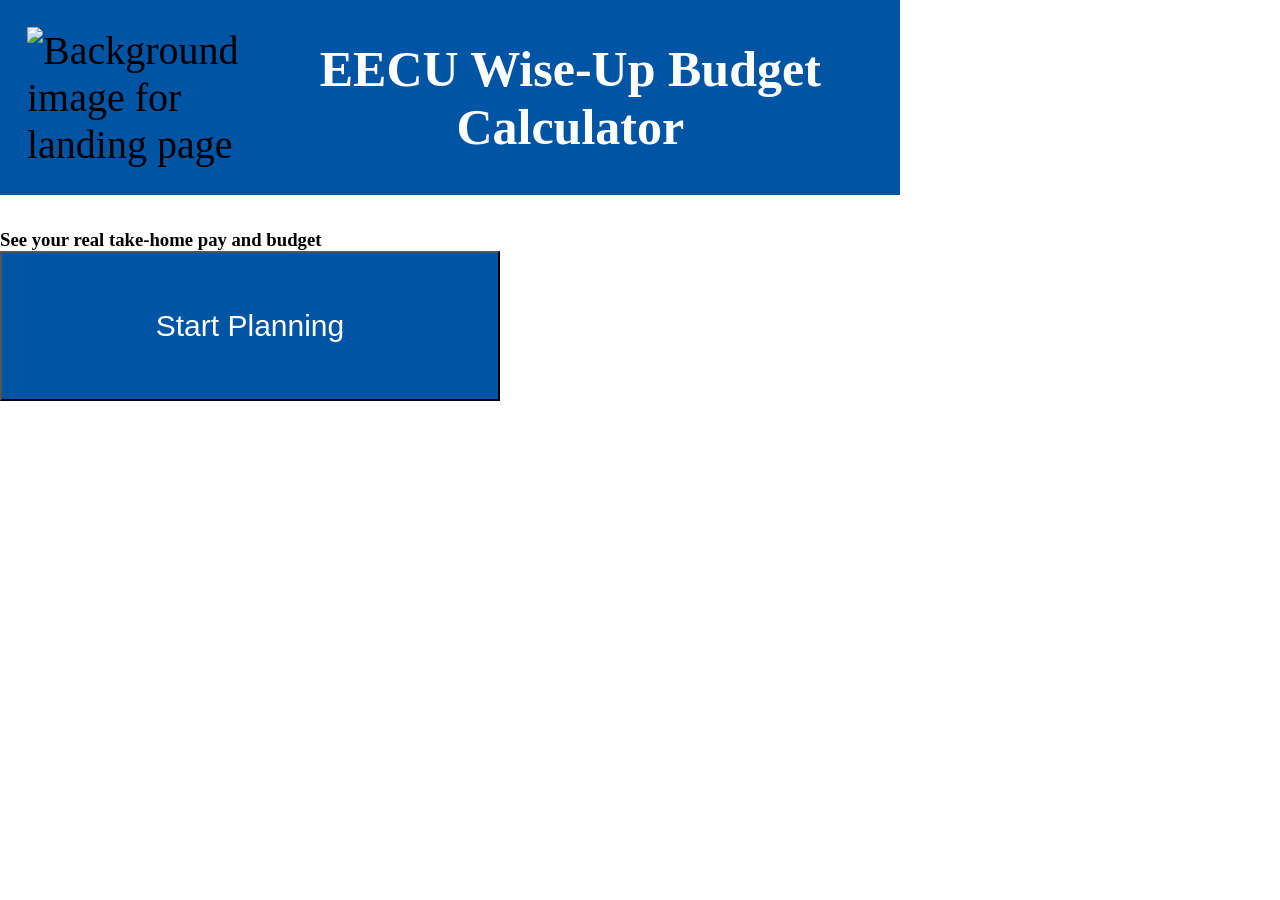
==== index.html @ e11a2a1f "Merge pull request #2 from Lorteddy12/main Teddy" ====
<!DOCTYPE html>
<html lang="en">

<head>
    <meta charset="UTF-8">
    <meta name="viewport" content="width=device-width, initial-scale=1.0">
    <title>EECU Budget Calculator</title>
    <link rel="stylesheet" href="style.css">
</head>
<header>
    <div class="header-container">
        <img src="eecu-logo 1.png" alt="Background image for landing page" class="eecu-logo">
        <h1>EECU Wise-Up Budget Calculator</h1>
    </div>
</header>
<body>
    <h2>Adulting is expensive</h2>
    <h3>See your real take‑home pay and budget</h3>
    <button>Start Planning</button>
</body>
<script src="chart.js"></script>

</html>
---- style.css ----
*{
    margin: 0;
    padding: 0;   
    box-sizing: border-box;
    
}

h1 {
    text-align: center;
    color: white;
}

header {
    background-color: #0054A4;
    margin: 0px;
}

.header-container {
    display: flex;
    align-items: center; /* Aligns the items vertically in the middle */
    gap: 20px; /* Adds space between the image and the H1 */
    flex-direction: row; /* Ensures the image and H1 are in a row */
    justify-content: space-evenly;
    padding: 3vh; /* Adds padding around the content */
    font-size: 40px;
}

.header-container img {
    width: 30vh; /* Adjust size as needed */
    height: auto;
}

button {
    width: 500px; ;
    height: 150px; ;
    display: flex;
    justify-content: center;
    align-items: center;
    font-size: 30px;
    background-color: #0054A4;
    color: white;
}


h1 {
    font-size: 50px;
    color: white;
}

h2
{
    font-size: 30px;
    color: white;
}
/* find a way to make the picture fit correctly within the frame*/
body{
    background-image: url(Happy\ family.png);
    height: 100vh;
    width: 100vh;
}
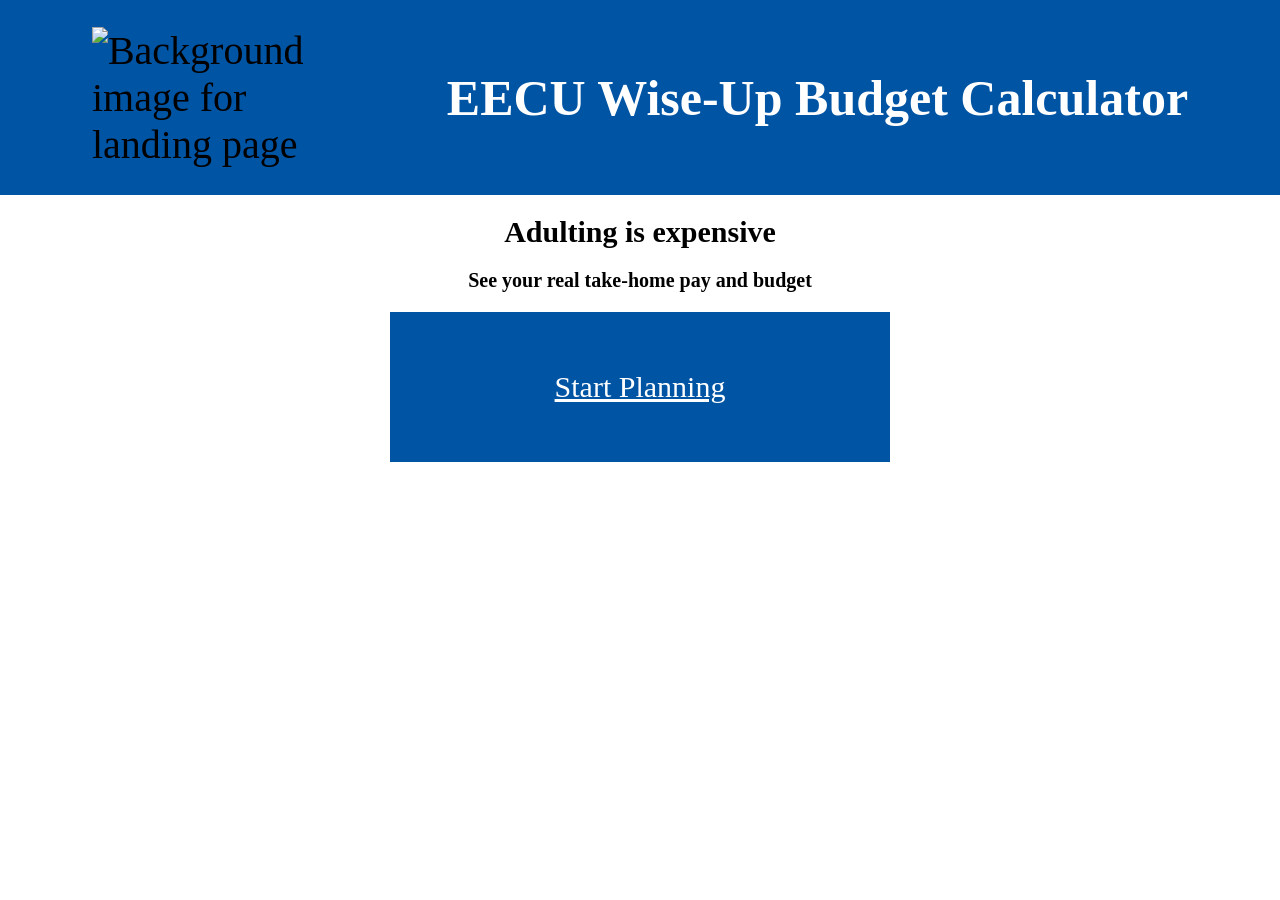
==== commit 169e140e: "start of calc and more javascript" ====
--- a/index.html
+++ b/index.html
@@ -13,10 +13,12 @@
         <h1>EECU Wise-Up Budget Calculator</h1>
     </div>
 </header>
-<body>
+<body class="main-body">
     <h2>Adulting is expensive</h2>
     <h3>See your real take‑home pay and budget</h3>
-    <button>Start Planning</button>
+    <div id="button">
+    <a href="calc.html" class="btn">Start Planning</a>
+    </div>
 </body>
 <script src="chart.js"></script>
 
--- a/style.css
+++ b/style.css
@@ -30,7 +30,7 @@
     height: auto;
 }
 
-button {
+.btn {
     width: 500px; ;
     height: 150px; ;
     display: flex;
@@ -39,8 +39,13 @@
     font-size: 30px;
     background-color: #0054A4;
     color: white;
+    margin-top: 20px;
 }
 
+#button {
+    display: flex;
+    justify-content: center;
+}
 
 h1 {
     font-size: 50px;
@@ -50,11 +55,33 @@
 h2
 {
     font-size: 30px;
+    color: rgb(0, 0, 0);
+    display: flex;
+    justify-content: center;
+    margin-top: 20px;
+}
+
+h3 {
+    font-size: 20px;
+    color: rgb(0, 0, 0);
+    display: flex;
+    justify-content: center;
+    margin-top: 20px;
+}
+/* find a way to make the picture fit correctly within the frame*/
+.main-body {
+    background-image: url(Happy\ family.png);
+    background-size: cover;
+}
+
+#career-select {
+    display: flex;
+    justify-content: center;
+    margin-top: 20px;
+    background-color: #0054a4;
     color: white;
 }
-/* find a way to make the picture fit correctly within the frame*/
-body{
-    background-image: url(Happy\ family.png);
-    height: 100vh;
-    width: 100vh;
-}
+
+#career-select:hover {
+    background-color: #003d7a;
+}
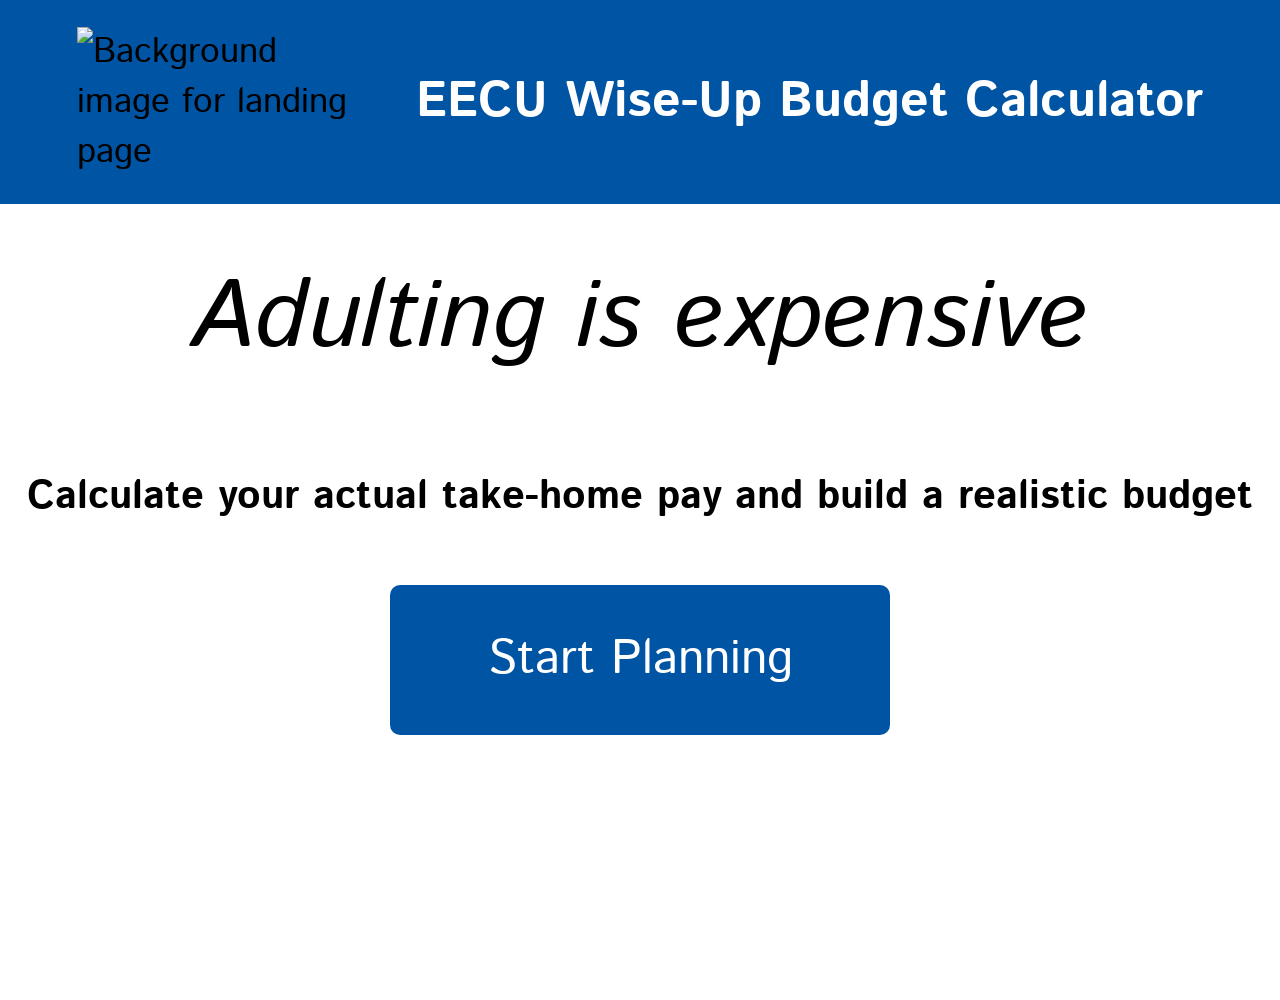
==== commit 109c7d65: "slight update fixed index and changed some stuff in other html files" ====
--- a/index.html
+++ b/index.html
@@ -1,25 +1,27 @@
 <!DOCTYPE html>
 <html lang="en">
-
 <head>
     <meta charset="UTF-8">
     <meta name="viewport" content="width=device-width, initial-scale=1.0">
+    <link href='https://fonts.googleapis.com/css?family=Istok+Web' rel='stylesheet'>
     <title>EECU Budget Calculator</title>
     <link rel="stylesheet" href="style.css">
 </head>
-<header>
-    <div class="header-container">
-        <img src="eecu-logo 1.png" alt="Background image for landing page" class="eecu-logo">
-        <h1>EECU Wise-Up Budget Calculator</h1>
-    </div>
-</header>
-<body class="main-body">
+<body id="Index-body">
+
+    <header>
+        <div class="header-container">
+            <img src="./imgs/eecu-logo 1.png" alt="Background image for landing page" class="eecu-logo">
+            <h1 class="top">EECU Wise-Up Budget Calculator</h1>
+        </div>
+    </header>
+<main class="main-body"></main>
     <h2>Adulting is expensive</h2>
-    <h3>See your real take‑home pay and budget</h3>
+    <h3>Calculate your actual take-home pay and build a realistic budget</h3>
     <div id="button">
     <a href="calc.html" class="btn">Start Planning</a>
     </div>
 </body>
-<script src="chart.js"></script>
+<script src="./JavaScript/functionality.js"></script>
 
 </html>
--- a/style.css
+++ b/style.css
@@ -1,11 +1,29 @@
-*{
+body {
     margin: 0;
     padding: 0;   
     box-sizing: border-box;
-    
-}
-
-h1 {
+    font-family: "Istok Web";
+    background-size: cover;
+    background-repeat: no-repeat;
+    height: 1000px;
+}
+#Index-body {
+     margin: 0;
+    padding: 0;   
+    box-sizing: border-box;
+    font-family: "Istok Web";
+    background-image: url(./imgs/Wecloming-Hero-image2.svg);
+    background-size: cover;
+    background-repeat: no-repeat;
+    height: 1000px;
+}
+
+#Index-body h2 {
+    font-size: 96px;
+    margin-top: 5vh;
+}
+
+.top {
     text-align: center;
     color: white;
 }
@@ -22,7 +40,8 @@
     flex-direction: row; /* Ensures the image and H1 are in a row */
     justify-content: space-evenly;
     padding: 3vh; /* Adds padding around the content */
-    font-size: 40px;
+    font-family: Istok Web;
+    font-size: 35px;
 }
 
 .header-container img {
@@ -36,15 +55,19 @@
     display: flex;
     justify-content: center;
     align-items: center;
-    font-size: 30px;
+    font-size: 48px;
+    text-decoration: none;
     background-color: #0054A4;
     color: white;
     margin-top: 20px;
-}
+    border-radius: 10px;
+}
+
 
 #button {
     display: flex;
     justify-content: center;
+ 
 }
 
 h1 {
@@ -54,15 +77,16 @@
 
 h2
 {
-    font-size: 30px;
+    font-size: 40px;
     color: rgb(0, 0, 0);
     display: flex;
     justify-content: center;
     margin-top: 20px;
+    font-style: italic;
 }
 
 h3 {
-    font-size: 20px;
+    font-size: 40px;
     color: rgb(0, 0, 0);
     display: flex;
     justify-content: center;
@@ -70,18 +94,216 @@
 }
 /* find a way to make the picture fit correctly within the frame*/
 .main-body {
-    background-image: url(Happy\ family.png);
-    background-size: cover;
+    font-size: 50px;
+    color: white;
+}
+.main-body h2 {
+    font-size: 40px;
+    color: rgb(0, 0, 0);
+    display: flex;
+    justify-content: center;
+    margin-top: 20px;
+    font-style: italic;
+}
+.main-body h3 {
+    font-size: 40px;
+    color: rgb(0, 0, 0);
+    display: flex;
+    justify-content: center;
+    margin-top: 20px;
+    font-style: italic;
 }
 
 #career-select {
     display: flex;
     justify-content: center;
+    text-align: center;
     margin-top: 20px;
     background-color: #0054a4;
     color: white;
+    height: 5vh;
+    width: 20vw;
+}
+
+#career-dropdown {
+    display: flex;
+    justify-content: center;
+    text-align: center;
+    margin-top: 20px;
+    background-color: #0054a4;
+    color: white;
+    height: 5vh;
+    width: 20vw;
+    border-radius: 10px;
 }
 
 #career-select:hover {
     background-color: #003d7a;
+}
+
+#career-info {
+    display: flex;
+    flex-direction: column;
+    justify-content: center;
+    align-items:center;
+}
+
+
+.cards1 {
+    display: flex;
+    justify-content: center;
+    align-items: center;
+    gap: 20px;
+    flex-direction: column;
+}
+.mid-cards {
+    display: flex;
+    flex-direction: column;
+    justify-content: center;
+    align-items: center;
+    gap: 20px;
+    margin-right: 50px;
+    margin-left: 50px;
+    width: 20vw;
+}
+
+#career-details{
+    background-color:#0156A6;
+    display:grid;
+    grid-template-rows:44% 44%;
+    border-radius: 5px;
+    padding: 20px;
+    width: 20vw;
+}
+
+.deduction{
+    background-color:#0156A6;
+    display:flex;
+    flex-direction: column;
+    align-items:center;
+    border-radius: 5px;
+    padding: 20px;
+}
+
+.monthly-taxes{
+    background-color:#0156A6;
+    display:grid;
+    grid-template-rows:48% 48%;
+    border-radius: 5px;
+    padding: 20px;
+}
+
+#display-monthly {
+    display:grid;
+    grid-template-rows:48% 48%;
+    border-radius: 5px;
+    padding: 20px;
+}
+
+.taxes{
+    background-color:#ffffff;
+    display:grid;
+    grid-template-rows:10% 81%;
+    border-radius: 5px;
+    width: 20vw;
+}
+
+.align-body {
+ display: flex;
+ flex-direction: column;
+align-items: center;
+}
+
+.taxes-2{
+    background-color:#ffffff;
+    border-radius: 5px;
+    width: 20vw;
+    gap:-5vw;
+}
+
+.career-cont{
+display: flex;
+justify-content:center;
+    width:70vw;
+    border-radius: 5px;
+}
+
+#career-details *{
+    background-color: white;
+    width: 20vw;
+    border-radius: 5px;
+}
+
+.deduction *{
+    background-color: white;
+    border-radius: 5px;
+}
+
+.monthly-taxes *{
+    background-color: white;
+    height: 11vh;
+    border-radius: 5px;
+}
+
+.the-two-btns {
+        gap: 20px;
+    background-color:#0054A4 ;
+    font-size:36px;
+    color: #fff;
+    text-decoration: none;
+    margin: 20px;
+    padding: 10px;
+}
+
+.end-card {
+    background-color:#0156A6;
+    flex-direction: column;
+    gap: 20px;
+    padding: 20px;
+    border-radius: 5px;
+}
+
+.continue {
+    background-color:#0054A4;
+    text-decoration: none;
+    color: white;
+    margin-top: 50px;
+    padding: 30px;
+    font-size: 50px;
+    border-radius: 5px;
+}
+
+.buttons {
+    display: flex;
+    justify-content: flex-end;
+}
+
+.pie-input {
+    text-align: center;
+    background-color: #0054A4;
+    width: 450px;
+    padding: 10px;
+    margin-bottom: 20px;
+}
+
+.expense {
+    background-color: white;
+}
+
+.expense-input {
+    text-align: center;
+}
+#display-name {
+    display: flex;
+    justify-content: center;
+    align-items: center;
+    gap: 20px;
+    flex-direction: column;
+}
+#display-salary {
+    display: flex;
+    justify-content: center;
+    align-items: center;
+    gap: 20px;
+    flex-direction: column;
 }
